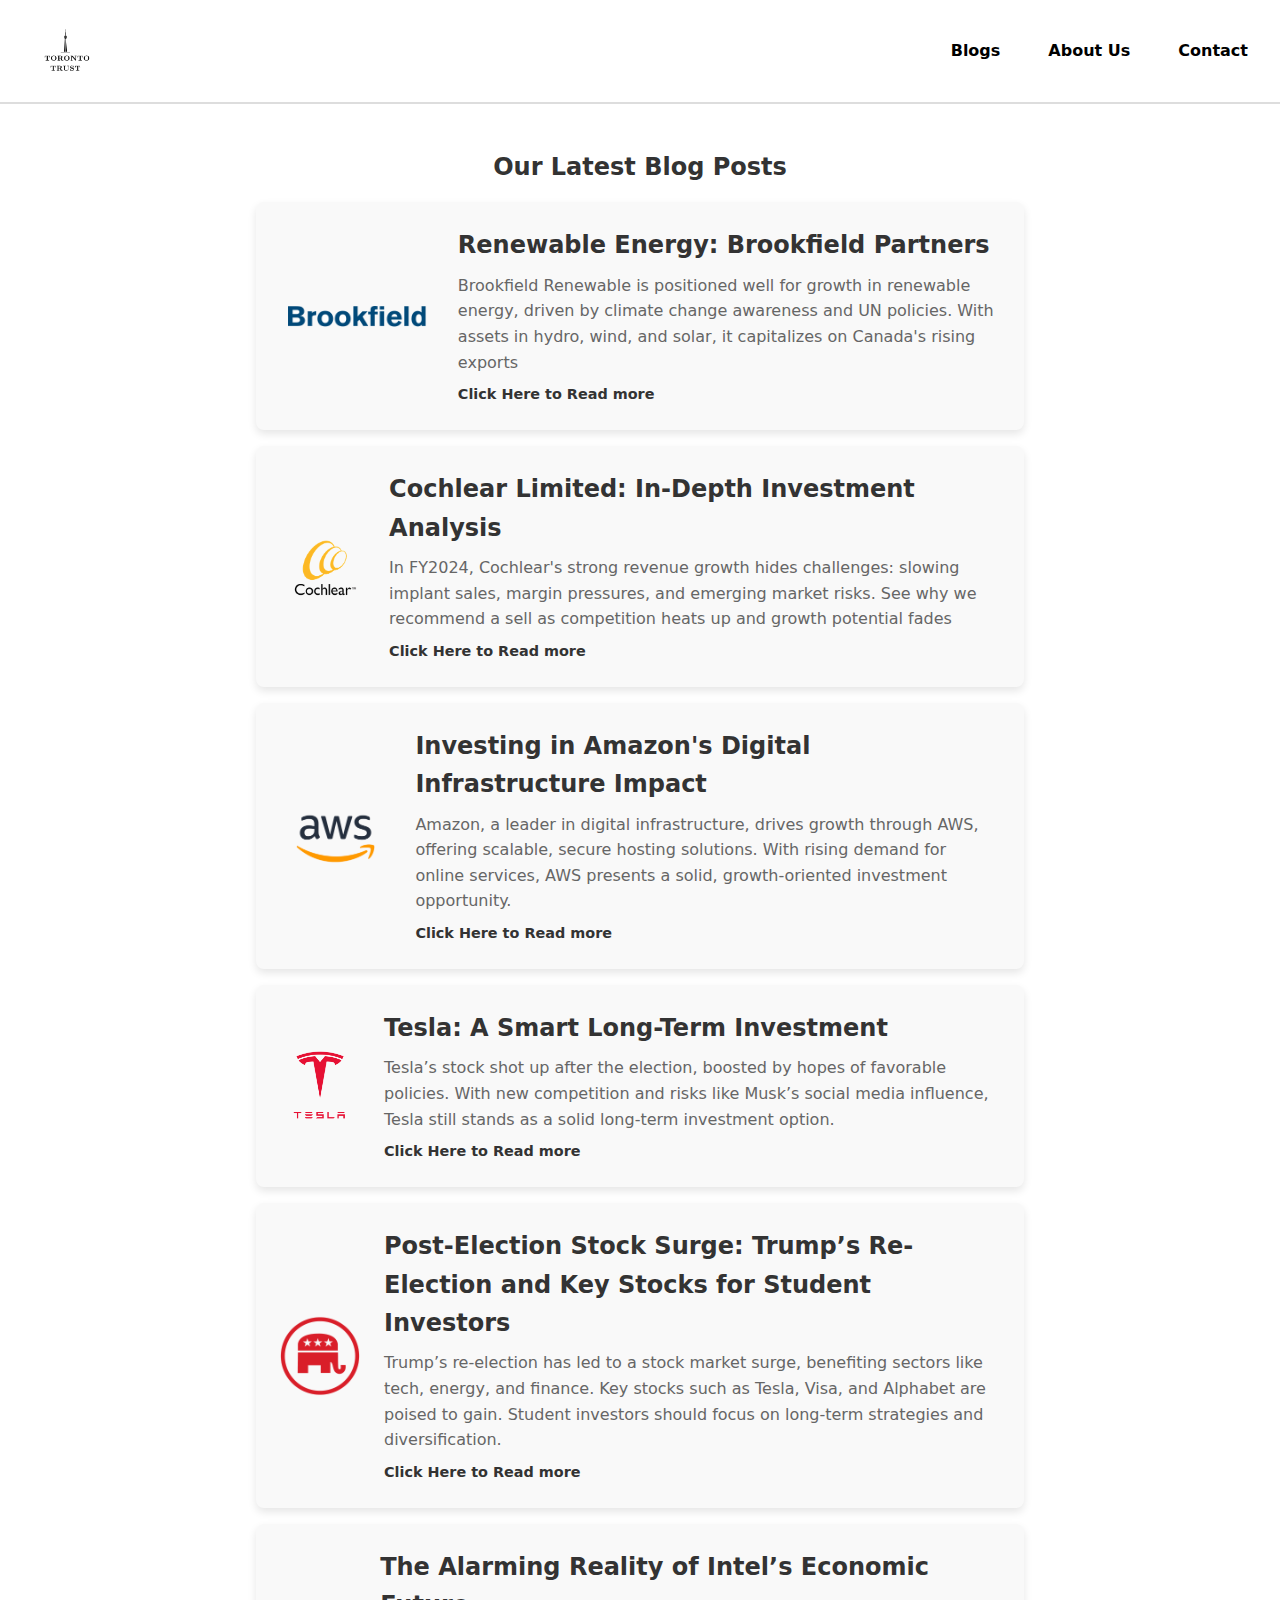
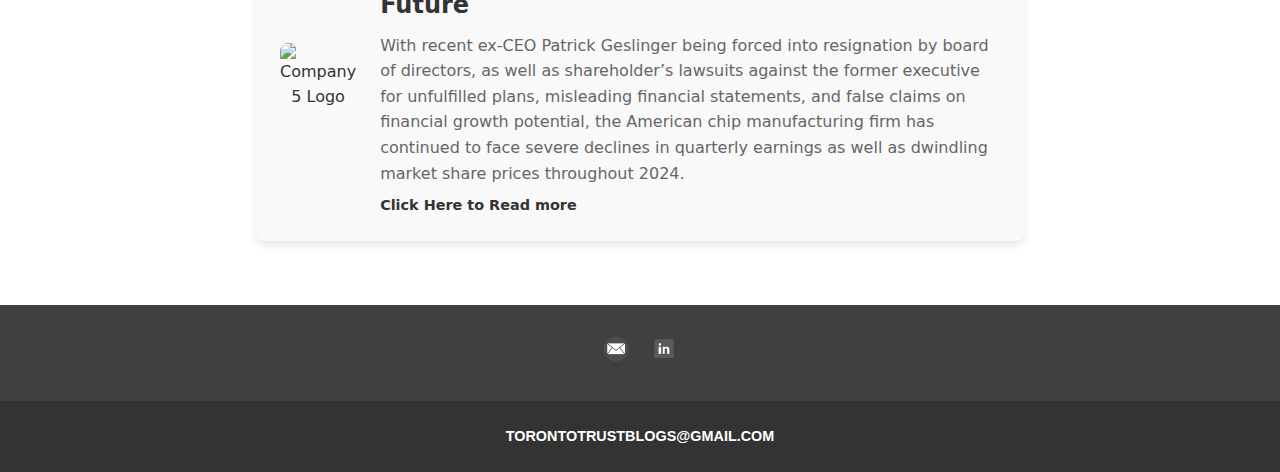
==== index.html @ 81e81b3e "Update index.html" ====
<!DOCTYPE html>
<html lang="en">
<head>
  <link rel="icon" href="favicon.png" type="image/png">
  <meta charset="UTF-8">
  <meta name="viewport" content="width=device-width, initial-scale=1.0">
  <title>Toronto Trust - Blogs</title>
  <link rel="stylesheet" href="style.css">
</head>
<body>
  <!-- Navigation Bar -->
  <header>
    <div class="navbar">
      <img src="logo.png" alt="Toronto Trust Logo" class="logo" style="height: 70px;">
      <nav>
        <ul>
          <li><a href="index.html">Blogs</a></li>
          <li><a href="about.html">About Us</a></li>
          <li><a href="contact.html">Contact</a></li>
        </ul>
      </nav>
    </div>
  </header>

  <!-- Blogs Section -->
  <main>
  <section id="blog" class="section">
    <h2>Our Latest Blog Posts</h2>

     <!-- Blogs Section -->
     <!-- Blogs Section -->
     <!-- Blogs Section -->
     <!-- Blogs Section -->
     <!-- Blogs Section -->
     <!-- Blogs Section -->
     <!-- Blogs Section -->
     <!-- Blogs Section -->
     <!-- Blogs Section -->
     <!-- Blogs Section -->
     <!-- Blogs Section -->
     <!-- Blogs Section -->
     <!-- Blogs Section -->
     <!-- Blogs Section -->
     <!-- Blogs Section -->
     <!-- Blogs Section -->
     <!-- Blogs Section -->
     <!-- Blogs Section -->
     <!-- Blogs Section -->
    
    <!-- Blog Preview 1 -->
    <div class="blog-preview">
      <img src="Blog1Logo11.png" alt="Company 1 Logo" class="blog-logo">
      <div class="blog-content">
        <h3 class="blog-title">Renewable Energy: Brookfield Partners</h3>
        <p class="blog-snippet">Brookfield Renewable is positioned well for growth in renewable energy, driven by climate change awareness and UN policies. With assets in hydro, wind, and solar, it capitalizes on Canada's rising exports</p>
        <a href="full-blog-post1.html" class="read-more">Click Here to Read more</a>
      </div>
    </div>

    <!-- Blog Preview 2 -->
    <div class="blog-preview">
      <img src="company-logo2.png" alt="Company 2 Logo" class="blog-logo">
      <div class="blog-content">
        <h3 class="blog-title">Cochlear Limited: In-Depth Investment Analysis</h3>
        <p class="blog-snippet">
In FY2024, Cochlear's strong revenue growth hides challenges: slowing implant sales, margin pressures, and emerging market risks. See why we recommend a sell as competition heats up and growth potential fades</p>
        <a href="full-blog-post2.html" class="read-more">Click Here to Read more</a>
      </div>
    </div>

    <!-- Blog Preview 3 -->
    <div class="blog-preview">
      <img src="CompanyLogo33.webp" alt="Company 3 Logo" class="blog-logo">
      <div class="blog-content">
        <h3 class="blog-title">Investing in Amazon's Digital Infrastructure Impact</h3>
        <p class="blog-snippet">Amazon, a leader in digital infrastructure, drives growth through AWS, offering scalable, secure hosting solutions. With rising demand for online services, AWS presents a solid, growth-oriented investment opportunity.</p>
        <a href="full-blog-post3.html" class="read-more">Click Here to Read more</a>
      </div>
    </div>
<!-- Blog Preview 4 -->
    <div class="blog-preview">
      <img src="company-logo4.png" alt="Company 4 Logo" class="blog-logo">
      <div class="blog-content">
        <h3 class="blog-title">Tesla: A Smart Long-Term Investment</h3>
        <p class="blog-snippet">Tesla’s stock shot up after the election, boosted by hopes of favorable policies. With new competition and risks like Musk’s social media influence, Tesla still stands as a solid long-term investment option.</p>
        <a href="full-blog-post4.html" class="read-more">Click Here to Read more</a>
      </div>
    </div>

    <!-- Blog Preview 4 -->
    <div class="blog-preview">
      <img src="Company44Logo.webp" alt="Company 5 Logo" class="blog-logo">
      <div class="blog-content">
        <h3 class="blog-title">Post-Election Stock Surge: Trump’s Re-Election and Key Stocks for Student Investors</h3>
        <p class="blog-snippet">Trump’s re-election has led to a stock market surge, benefiting sectors like tech, energy, and finance. Key stocks such as Tesla, Visa, and Alphabet are poised to gain. Student investors should focus on long-term strategies and diversification.</p>
        <a href="full-blog-post5.html" class="read-more">Click Here to Read more</a>
      </div>
    </div>

     <!-- Blog Preview 6 -->
    <div class="blog-preview">
      <img src="intel_logo.png" alt="Company 5 Logo" class="blog-logo">
      <div class="blog-content">
        <h3 class="blog-title">The Alarming Reality of Intel’s Economic Future</h3>
        <p class="blog-snippet">With recent ex-CEO Patrick Geslinger being forced into resignation by board of directors, as well as shareholder’s lawsuits against the former executive for unfulfilled plans, misleading financial statements, and false claims on financial growth potential, the American chip manufacturing firm has continued to face severe declines in quarterly earnings as well as dwindling market share prices throughout 2024.</p>
        <a href="full-blog-post7.html" class="read-more">Click Here to Read more</a>
      </div>
    </div>
    
    
  </section>
</main>

   <!-- Blogs Section -->
   <!-- Blogs Section -->
   <!-- Blogs Section -->
   <!-- Blogs Section -->
   <!-- Blogs Section -->
   <!-- Blogs Section -->
   <!-- Blogs Section -->
   <!-- Blogs Section -->
   <!-- Blogs Section -->
   <!-- Blogs Section -->
   <!-- Blogs Section -->
   <!-- Blogs Section -->
   <!-- Blogs Section -->
   <!-- Blogs Section -->
   <!-- Blogs Section -->
  

<footer>
  <!-- Top part of the footer with social icons -->
  <div class="footer-top">
    <div class="social-icons">
      <!-- Email icon with link -->
      <a href="mailto:torontotrustblogs@gmail.com" aria-label="Email">
        <img src="email1.png" alt="Email Icon" width="24" height="24">
      </a>
      <!-- LinkedIn icon with link -->
      <a href="https://www.linkedin.com/company/105530269" target="_blank" aria-label="LinkedIn">
        <img src="linkedin123.png" alt="LinkedIn Icon" width="24" height="24">
      </a>
    </div>
  </div>

  <!-- Bottom part of the footer with email text -->
  <div class="footer-bottom">
    <p>TORONTOTRUSTBLOGS@GMAIL.COM</p>
  </div>
</footer>
---- style.css ----
/* Reset styling */
* {
  margin: 0;
  padding: 0;
  box-sizing: border-box;
}


.raleway-<uniquifier> {
  font-family: "Raleway", sans-serif;
  font-optical-sizing: auto;
  font-weight: <weight>;
  font-style: normal;
}

/* Body styling */
body {
  font-family: system-ui, -apple-system, BlinkMacSystemFont, 'Segoe UI', Roboto, Oxygen, Ubuntu, Cantarell, 'Open Sans', 'Helvetica Neue', sans-serif;
  line-height: 1.6;
  color: #333;
  background-color: #ffffff;
  padding-top: 100px; /* Increase to fully clear the header height */
  margin: 0;
  display: flex;
  flex-direction: column;
  min-height: 100vh;
}

/* Navbar styling */
.navbar {
  display: flex;
  align-items: center;
  justify-content: space-between;
  padding: 1rem 2rem;
  background-color: #ffffff;
  border-bottom: 2px solid #ddd;
  position: fixed;
  width: 100%;
  top: 0;
  z-index: 1000;
}

.navbar .logo {
  height: 80px;
}

.navbar nav ul {
  list-style: none;
  display: flex;
  gap: 3rem;
}

.navbar nav ul li a {
  color: #000000;
  text-decoration: none;
  font-weight: bold;
  font-size: 16px;
}

.navbar nav ul li a:hover {
  color: #8a8a8a;
  cursor: pointer;
  transition: 0.3s;
}

/* Section styling */
.section {
  padding: 3rem 1rem;
  text-align: center;
  max-width: 800px;
  margin: 0 auto;
}

/* Home section styling */
#home {
  background-color: #fff;
  padding: 4rem 1rem;
}

/* About section styling */
#about {
  background-color: #ffffff;
  text-align: left;
  max-width: 800px;
  margin: 0 auto;
}


/* Team Container Styling */
.team-container {
  display: flex;
  justify-content: space-between;
  gap: 20px;
  margin-top: 20px;
}

.team-member {
  flex: 1;
  background-color: #f9f9f9;
  padding: 15px;
  border-radius: 8px;

}

.team-member:hover{
  transition: 0.4s;
  box-shadow: 0 20px 15px rgba(0, 0, 0, 0.1);
  cursor: pointer;
}

.team-member h3 {
  font-weight: bold;
  font-size: 1.2rem;
  margin-bottom: 10px;
}

.team-member p {
  margin: 5px 0;
  font-weight: normal;
}

.team-member p strong {
  font-weight: bold;
}

.team-member a {
  margin-right: 10px;
}

/* About Page Banner Styling */
.about-banner {
  position: relative;
  width: 100%;
  height: 265px;
  background: 
    linear-gradient(rgba(0, 0, 0, 0.2), rgba(0, 0, 0, 0.5)),
    url('aboutbanner123.jpeg'); /* Path to About Us banner image */
  background-size: cover;
  background-position: center;
  background-blend-mode: multiply;
}

/* Contact Page Banner Styling */
.contact-banner {
  position: relative;
  width: 100%;
  height: 265px;
  background: 
    linear-gradient(rgba(0, 0, 0, 0.2), rgba(0, 0, 0, 0.5)),
    url('contactusbanner.jpg'); /* Path to Contact Us banner image */
  background-size: cover;
  background-position: center;
  background-blend-mode: multiply;
}
}

.banner-overlay {
  position: absolute;
  top: 0;
  left: 0;
  width: 100%;
  height: 100%;
  display: flex;
  justify-content: center;
  align-items: center;
}

.banner-overlay h1 {
  color: #ffffff;
  font-size: 2.5rem;
  font-weight: bold;
  text-shadow: 1px 1px 3px rgba(0, 0, 0, 0.6);
}

/* Blog Post Content Styling */
.blog-post {
  max-width: 800px;
  margin: 4rem auto;
  padding: 1.5rem;
  background-color: #ffffff;
  border-radius: 8px;
  box-shadow: 0px 4px 8px rgba(0, 0, 0, 0.1);
}

.blog-post h1 {
  font-size: 2rem;
  margin-bottom: 1rem;
  color: #333333;
}

.post-date {
  font-size: 0.9rem;
  color: #888888;
  margin-bottom: 1.5rem;
}

.post-content p {
  font-size: 1.1rem;
  line-height: 1.6;
  color: #333333;
  margin-bottom: 1rem;
}

/* Blog Preview Container */
.blog-preview {
  display: flex;
  align-items: center;
  background-color: #f9f9f9;
  padding: 1.5rem;
  margin: 1rem 0;
  border-radius: 8px;
  box-shadow: 0px 4px 8px rgba(0, 0, 0, 0.1);
  transition: box-shadow 0.3s ease;
}

.blog-preview:hover {
  box-shadow: 0 20px 15px rgba(0, 0, 0, 0.1);
  transition: 0.4s;
  cursor: pointer;
}

/* Company Logo */
.blog-logo {
  width: 160px;
  height: 80px;
  margin-right: 1.5rem;
  border-radius: 8px;
}

/* Blog Content */
.blog-content {
  display: flex;
  flex-direction: column;
}

.blog-title {
  text-align: left;
  font-size: 1.5rem;
  margin-bottom: 0.5rem;
  color: #333;
}

.blog-snippet {
  text-align: left;
  font-size: 1rem;
  color: #666;
  margin-bottom: 0.5rem;
}

/* Read More Link */
.read-more {
  font-size: 0.9rem;
  text-align: left;
  color: #333333;
  text-decoration: none;
  font-weight: bold;
}

.read-more:hover {
  text-decoration: underline;
}

/* Contact form section */
#contact {
  background-color: #ffffff;
  padding: 3rem 1rem;
}

form {
  display: flex;
  flex-direction: column;
  align-items: center;
  max-width: 500px;
  margin: 0 auto;
  padding: 1rem;
  background-color: #fff;
  border-radius: 8px;
  box-shadow: 0px 4px 8px rgba(0, 0, 0, 0.1);
}

form label {
  font-weight: bold;
  margin-top: 1rem;
  text-align: left;
  width: 100%;
  
}

form input, form textarea {
  width: 100%;
  padding: 0.8rem;
  margin: 0.8rem 0;
  border: 1px solid #000000;
  border-radius: 4px;
  font-family: Arial, Helvetica, sans-serif;
}

form button {
  background-color: #000000;
  color: #fff;
  border: none;
  cursor: pointer;
  padding: 0.8rem 2rem;
  font-size: 1rem;
  border-radius: 4px;
}

form button:hover {
  background-color: #8a8a8a;
  transition: 0.4s;
}

/* Footer styling */
footer {
  width: 100%;
  text-align: center;
}

/* Top part of the footer with social icons */
.footer-top {
  background-color: #404040; /* Slightly darker gray */
  padding: 2rem; /* Increase padding for more height */
}

.social-icons {
  display: flex;
  justify-content: center;
  gap: 1.5rem;
}

.social-icons a img {
  width: 24px;
  height: 24px;
  filter: grayscale(100%);
  transition: filter 0.3s;
}

.social-icons a img:hover {
  filter: grayscale(0%);
  transition: 0.2s;
}

/* Bottom part of the footer with email text */
.footer-bottom {
  background-color: #333333; /* Darker gray */
  color: #ffffff;
  padding: 1.5rem;
  font-size: 0.9rem; /* Slightly larger font size */
  font-family: Arial, Helvetica, sans-serif; /* Set font to Arial */
  font-weight: bolder; /* Ensure the text is not bold */
  display: flex;
  flex-direction: column;
  align-items: center;
}
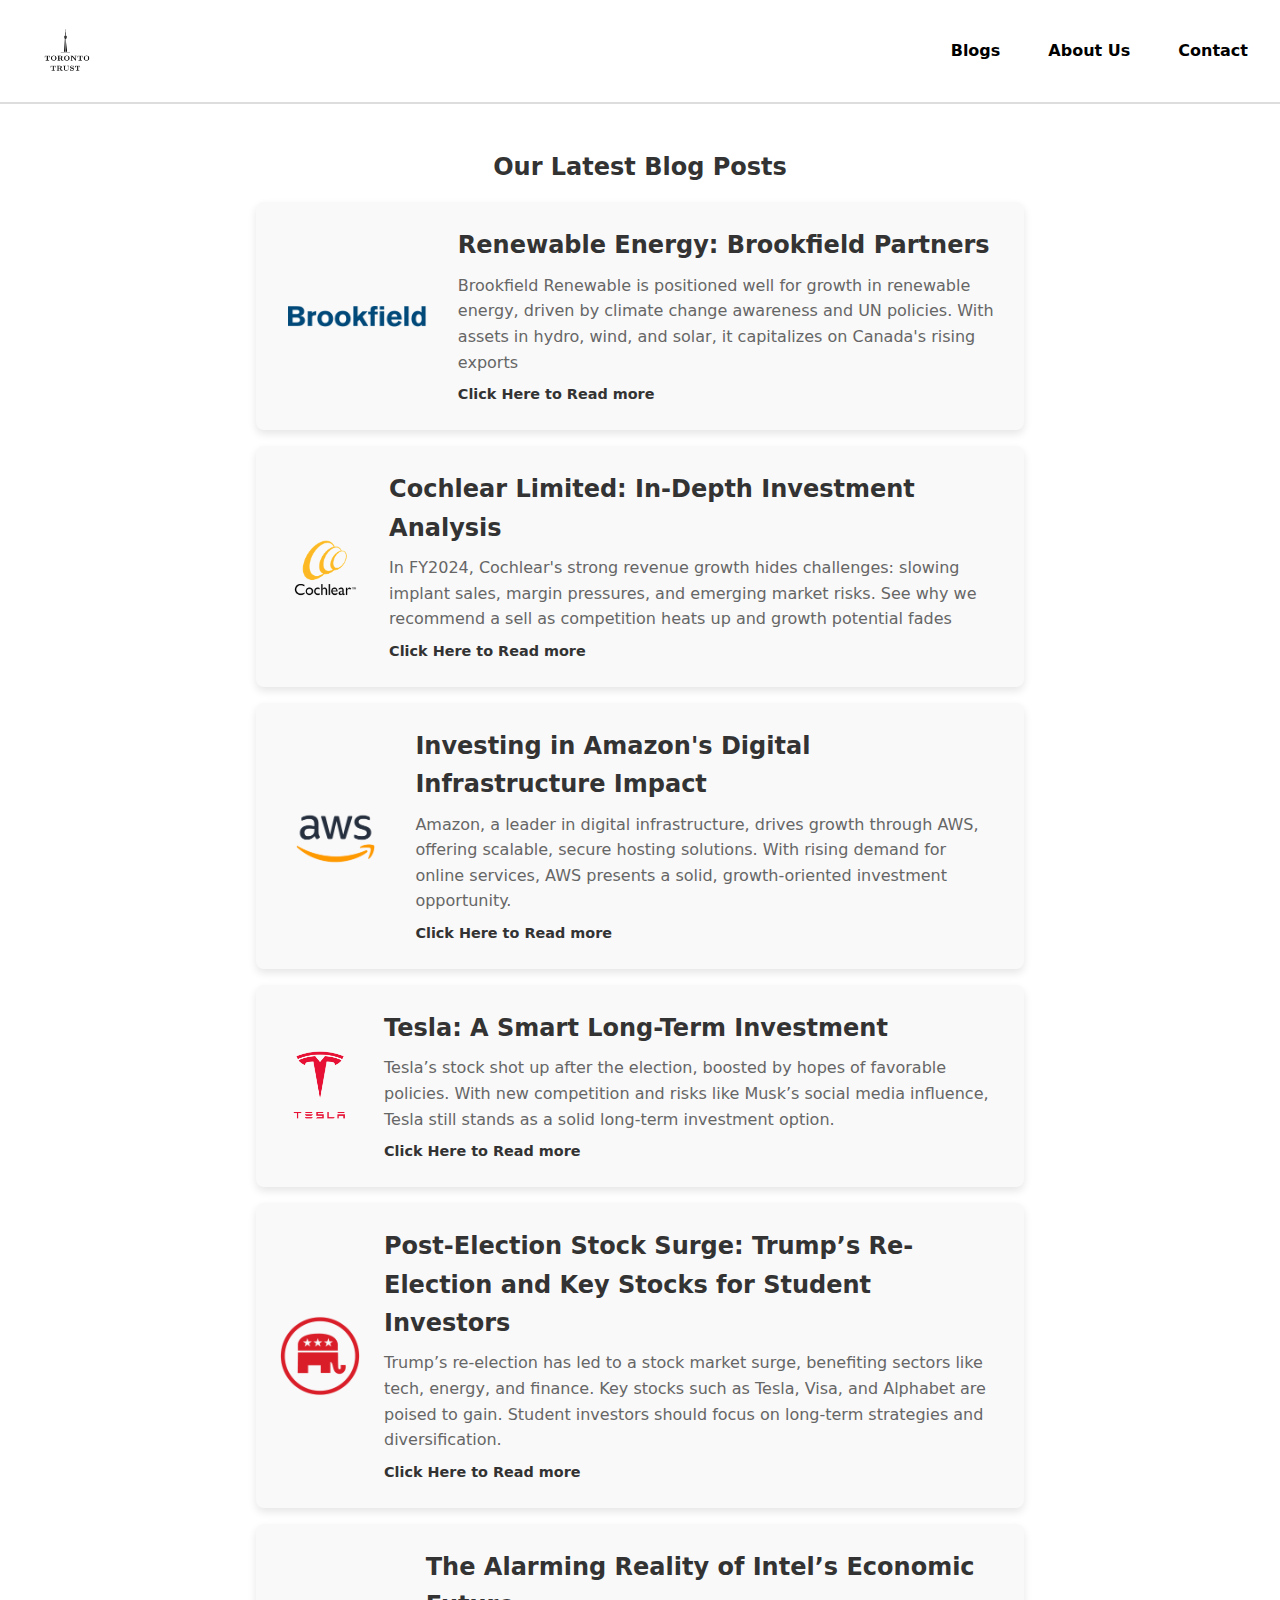
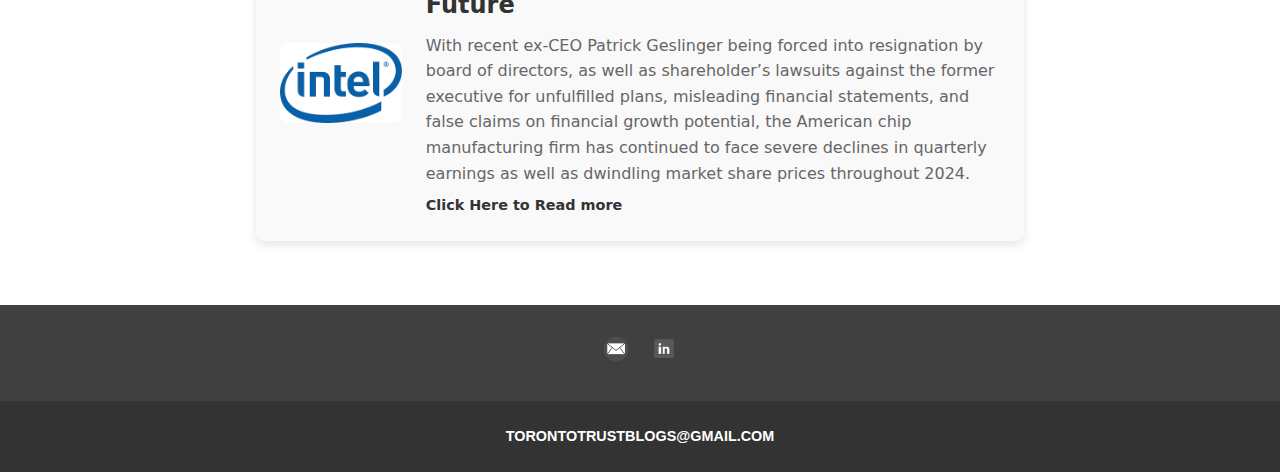
==== commit 20b01a94: "Update index.html" ====
--- a/index.html
+++ b/index.html
@@ -97,13 +97,13 @@
       </div>
     </div>
 
-     <!-- Blog Preview 6 -->
+  <!-- Blog Preview 6 -->
     <div class="blog-preview">
-      <img src="intel_logo.png" alt="Company 5 Logo" class="blog-logo">
+      <img src="intel_logo.png" alt="Company 6 Logo" class="blog-logo">
       <div class="blog-content">
         <h3 class="blog-title">The Alarming Reality of Intel’s Economic Future</h3>
         <p class="blog-snippet">With recent ex-CEO Patrick Geslinger being forced into resignation by board of directors, as well as shareholder’s lawsuits against the former executive for unfulfilled plans, misleading financial statements, and false claims on financial growth potential, the American chip manufacturing firm has continued to face severe declines in quarterly earnings as well as dwindling market share prices throughout 2024.</p>
-        <a href="full-blog-post7.html" class="read-more">Click Here to Read more</a>
+        <a href="full-blog-post6.html" class="read-more">Click Here to Read more</a>
       </div>
     </div>
     
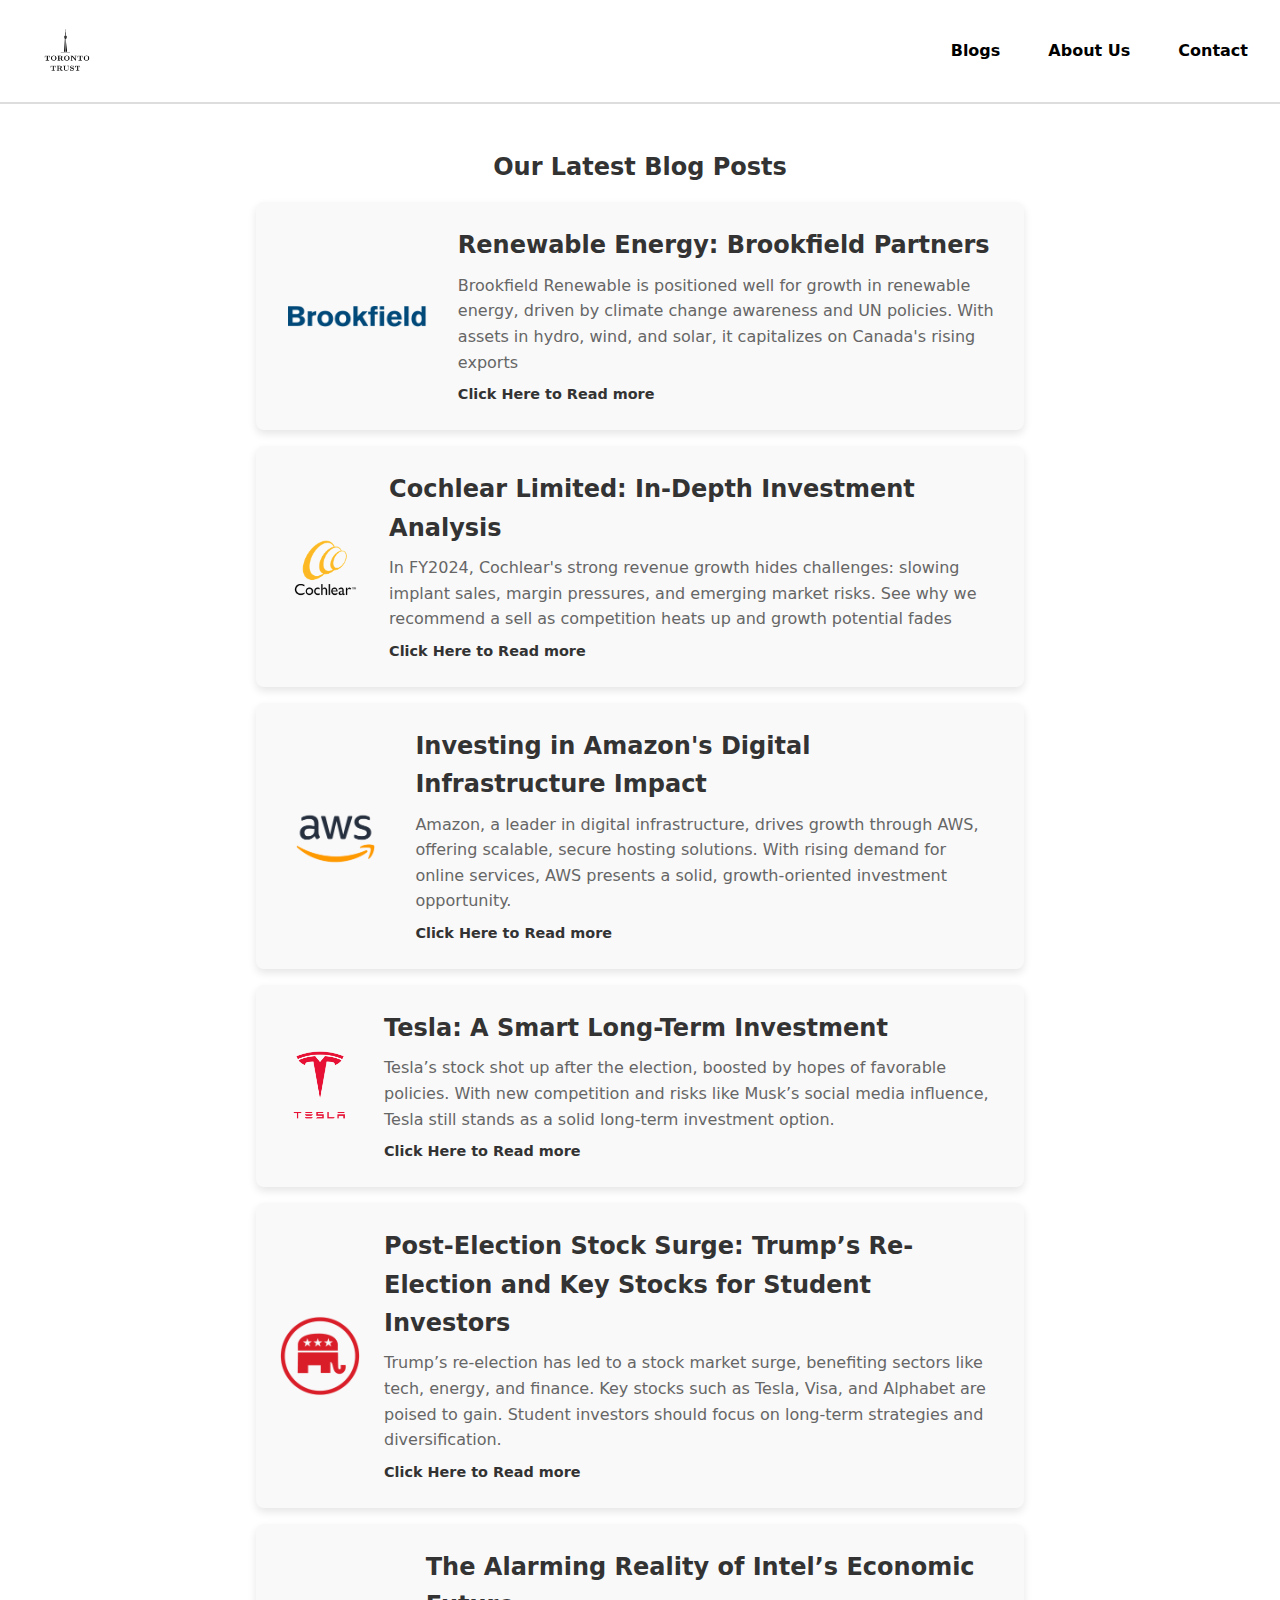
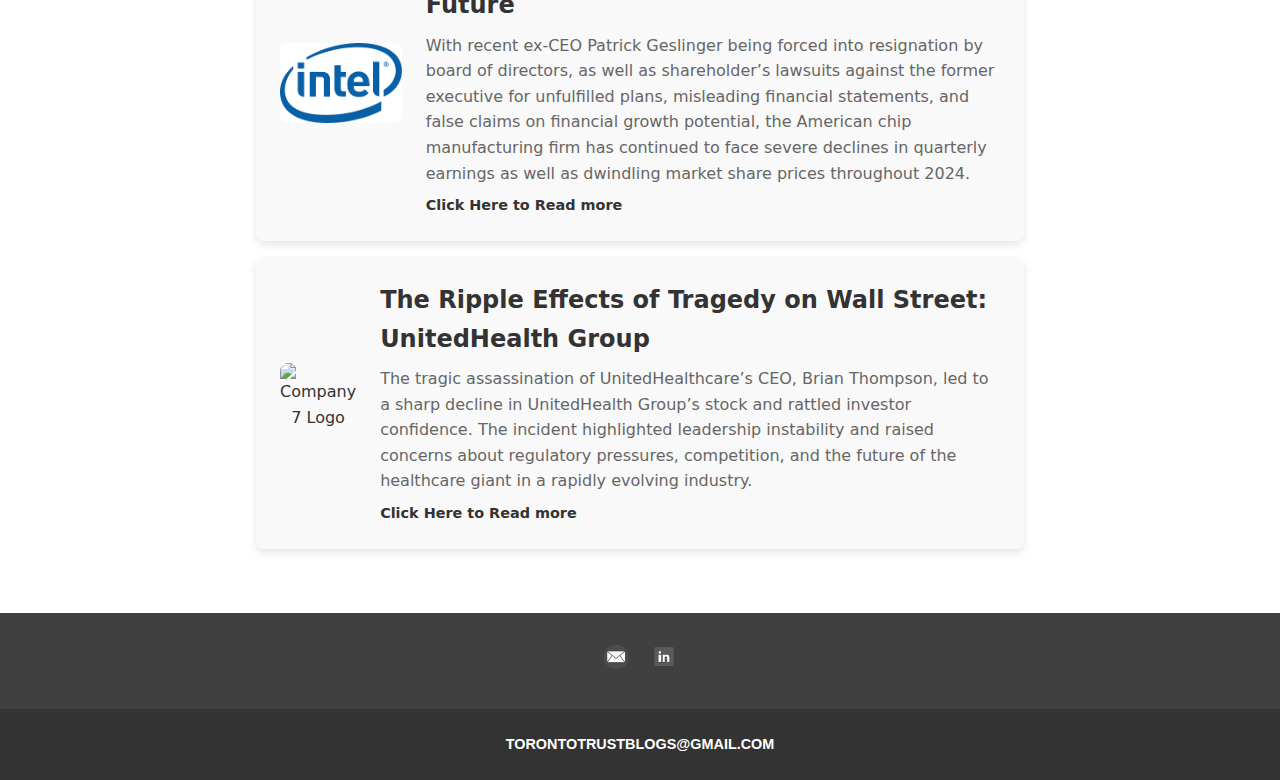
==== commit 0683b974: "Update index.html" ====
--- a/index.html
+++ b/index.html
@@ -106,6 +106,17 @@
         <a href="full-blog-post6.html" class="read-more">Click Here to Read more</a>
       </div>
     </div>
+
+     <!-- Blog Preview 6 -->
+    <div class="blog-preview">
+  <img src="company-logo7.png" alt="Company 7 Logo" class="blog-logo">
+  <div class="blog-content">
+    <h3 class="blog-title">The Ripple Effects of Tragedy on Wall Street: UnitedHealth Group</h3>
+    <p class="blog-snippet">The tragic assassination of UnitedHealthcare’s CEO, Brian Thompson, led to a sharp decline in UnitedHealth Group’s stock and rattled investor confidence. The incident highlighted leadership instability and raised concerns about regulatory pressures, competition, and the future of the healthcare giant in a rapidly evolving industry.</p>
+    <a href="full-blog-post7.html" class="read-more">Click Here to Read more</a>
+  </div>
+</div>
+
     
     
   </section>
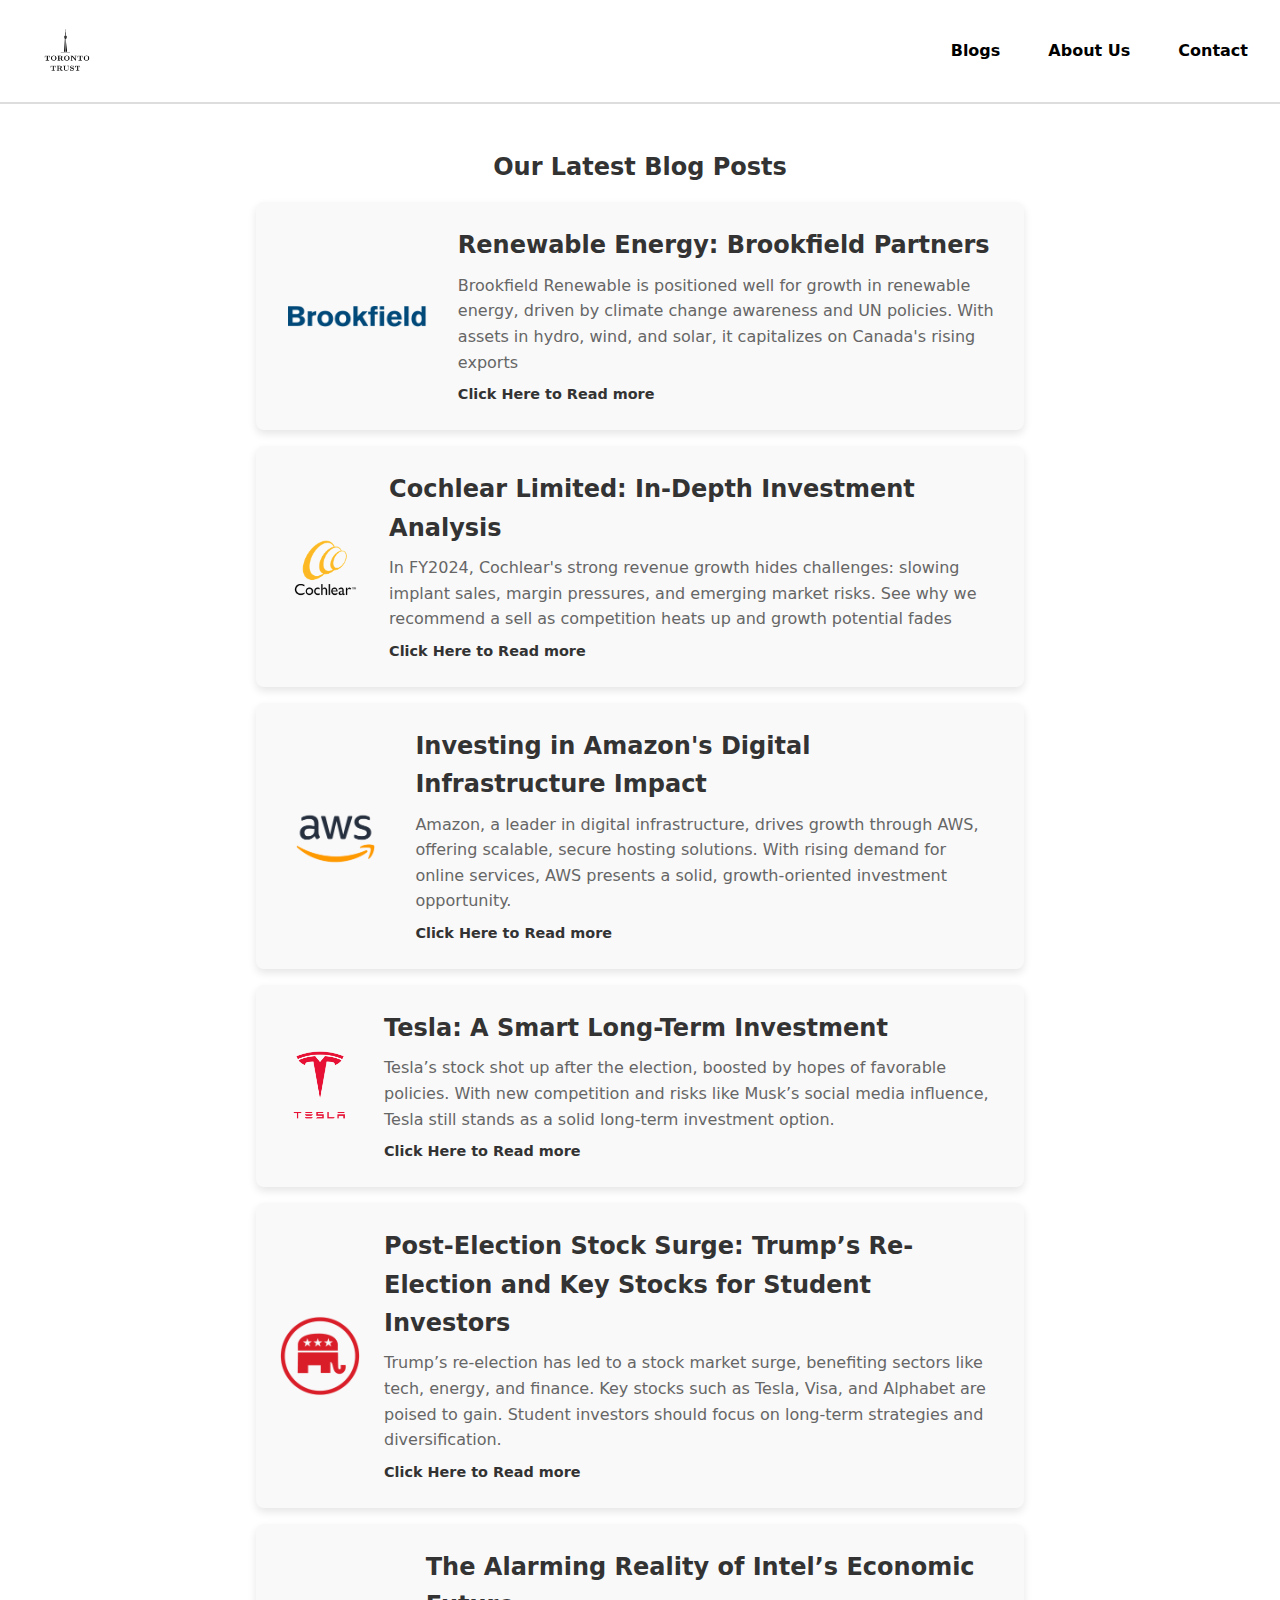
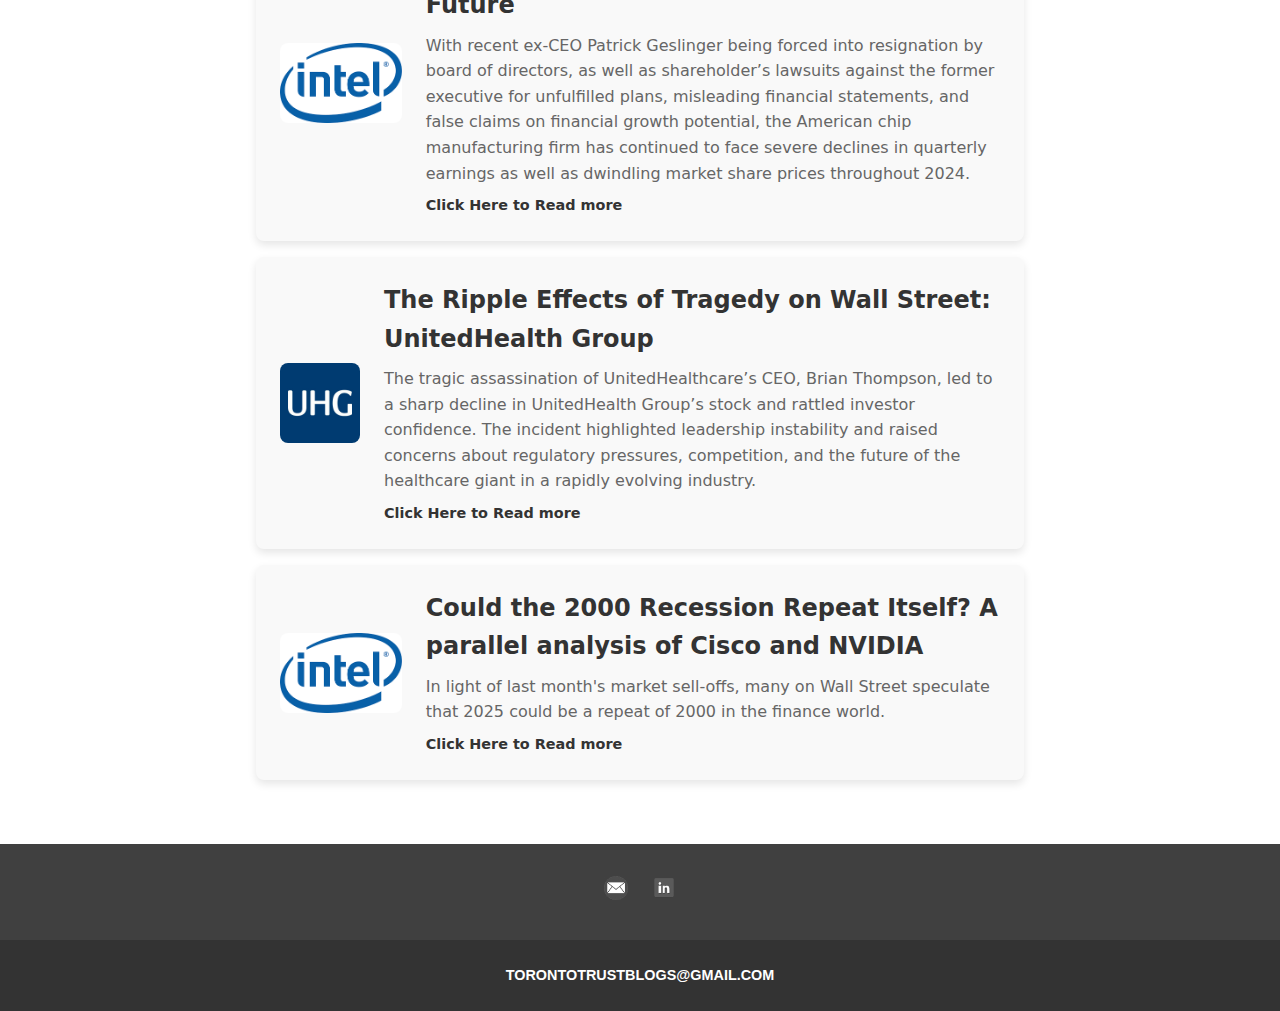
==== commit 18b97e4a: "Update index.html" ====
--- a/index.html
+++ b/index.html
@@ -107,7 +107,7 @@
       </div>
     </div>
 
-     <!-- Blog Preview 6 -->
+     <!-- Blog Preview 7 -->
     <div class="blog-preview">
   <img src="company-logo7.png" alt="Company 7 Logo" class="blog-logo">
   <div class="blog-content">
@@ -116,6 +116,18 @@
     <a href="full-blog-post7.html" class="read-more">Click Here to Read more</a>
   </div>
 </div>
+
+    <!-- Blog Preview 8 -->
+     <div class="blog-preview">
+      <img src="intel_logo.png" alt="Company 8 Logo" class="blog-logo">
+      <div class="blog-content">
+        <h3 class="blog-title">Could the 2000 Recession Repeat Itself? A parallel analysis of Cisco and NVIDIA</h3>
+        <p class="blog-snippet">In light of last month's market sell-offs, many on Wall Street speculate that 2025 could be a repeat of 2000 in the finance world.</p>
+        <a href="full-blog-post8.html" class="read-more">Click Here to Read more</a>
+      </div>
+    </div>
+
+    
 
     
     
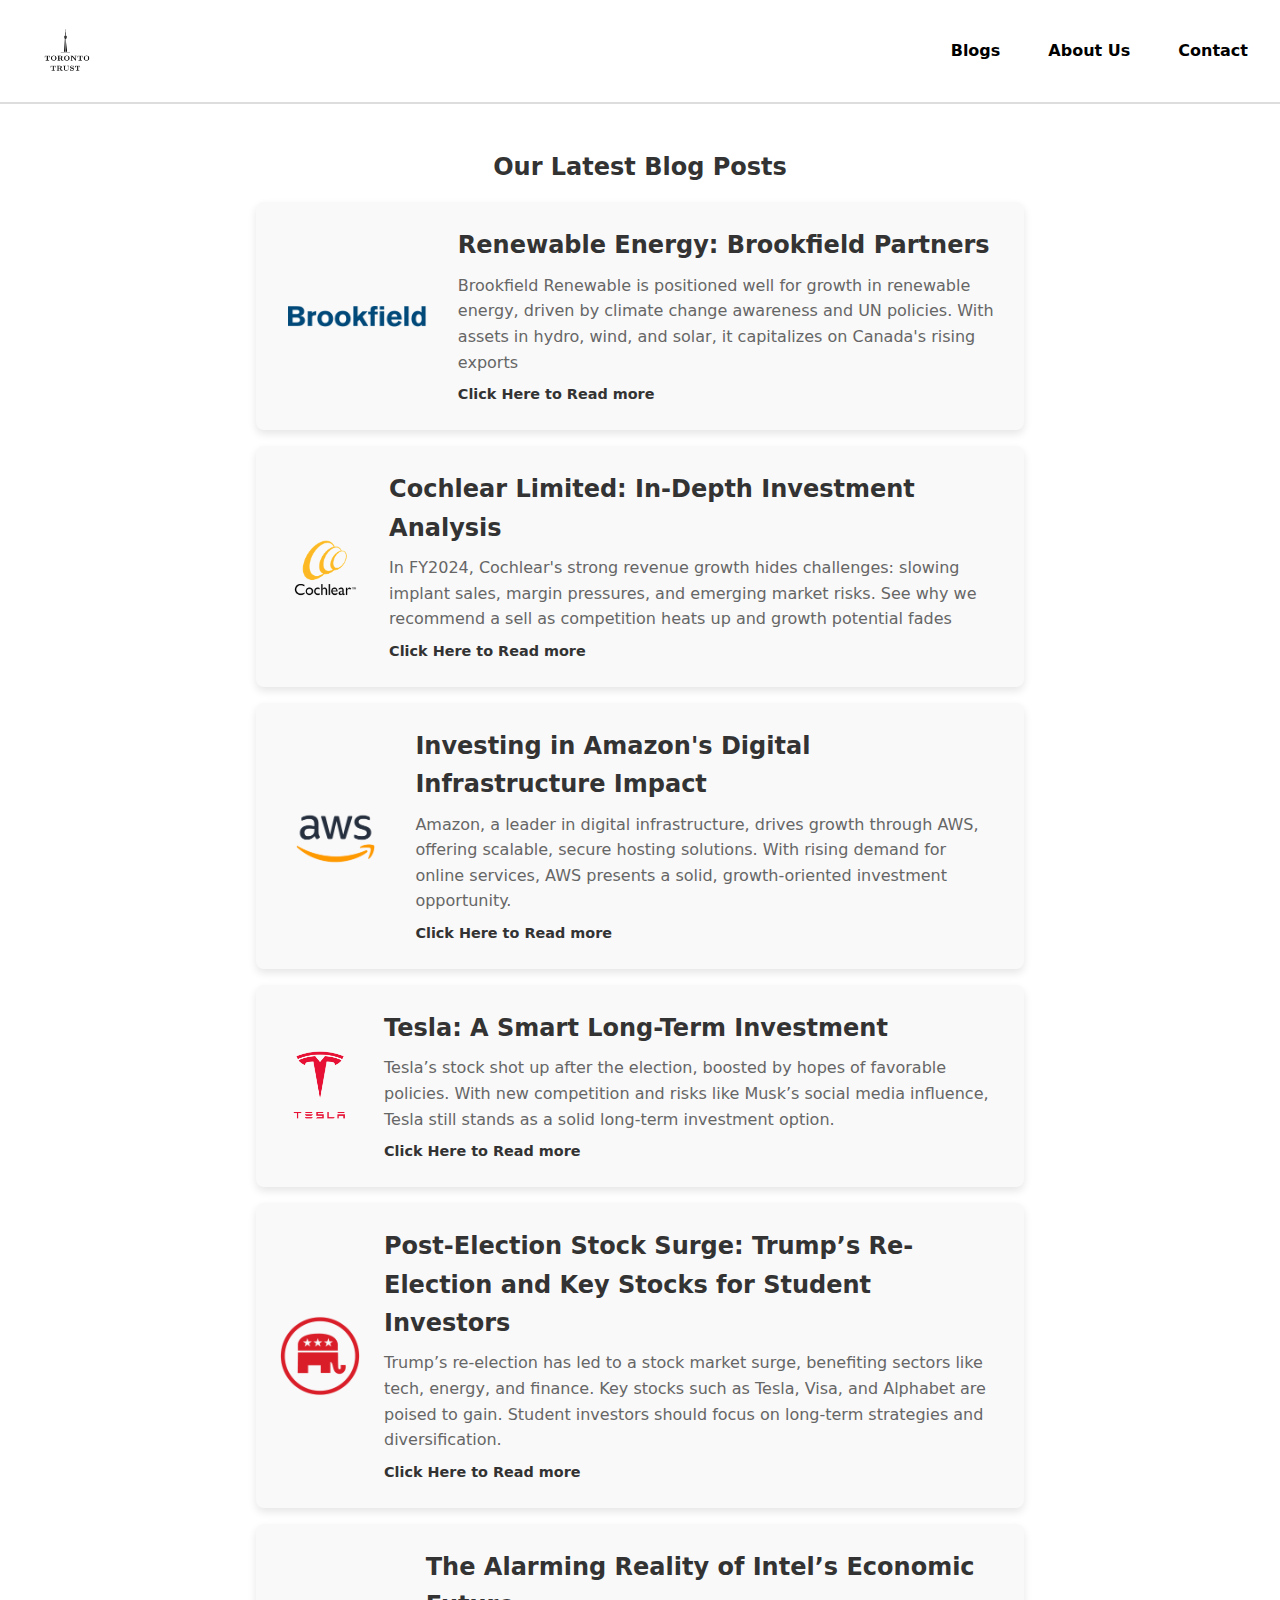
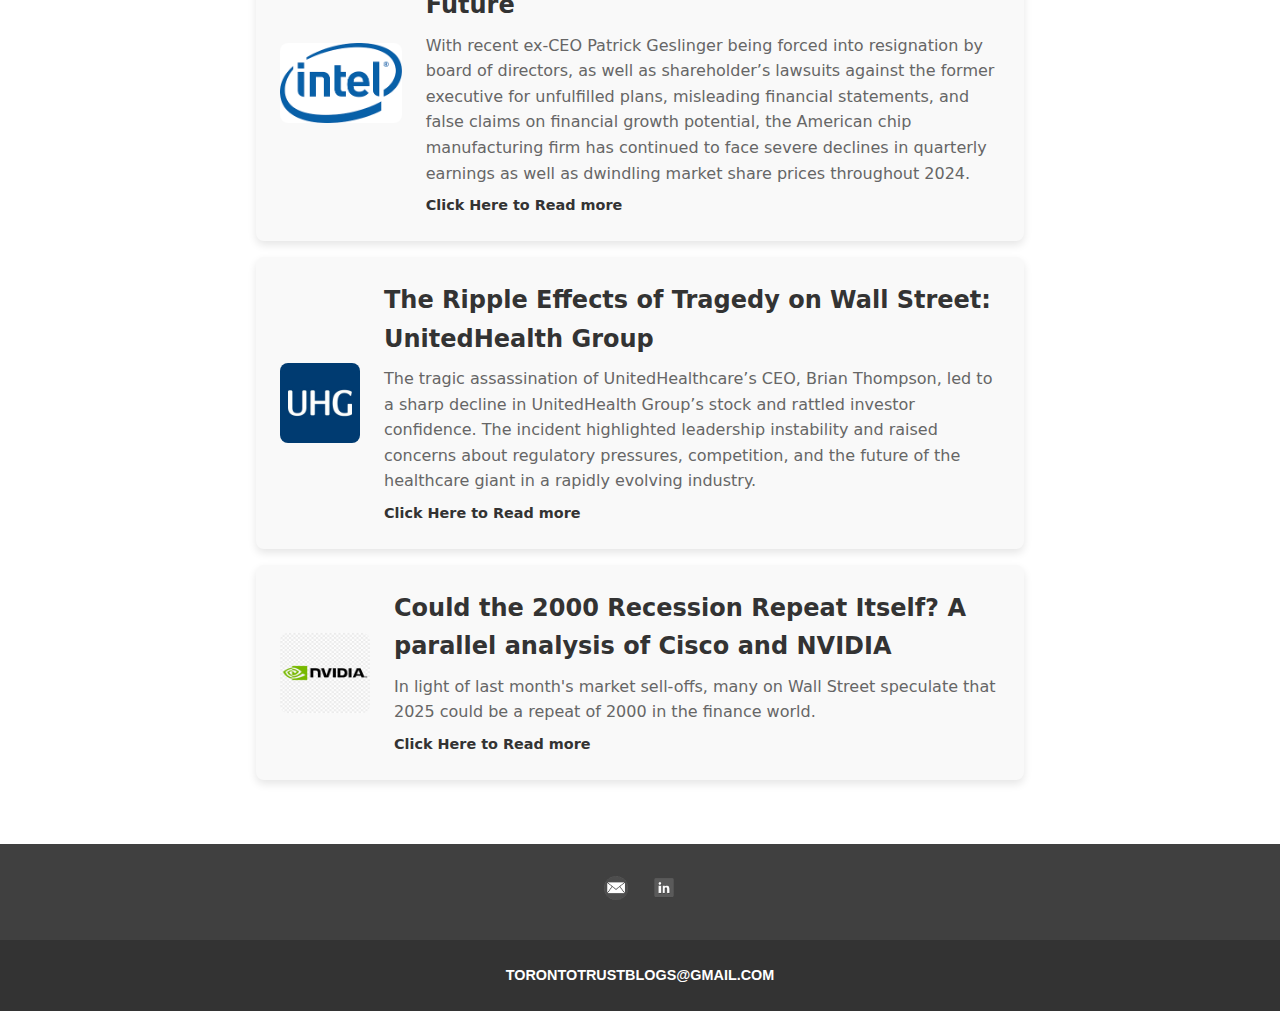
==== commit c1527c5e: "Update index.html" ====
--- a/index.html
+++ b/index.html
@@ -119,7 +119,7 @@
 
     <!-- Blog Preview 8 -->
      <div class="blog-preview">
-      <img src="intel_logo.png" alt="Company 8 Logo" class="blog-logo">
+      <img src="post8_7.png" alt="Company 8 Logo" class="blog-logo">
       <div class="blog-content">
         <h3 class="blog-title">Could the 2000 Recession Repeat Itself? A parallel analysis of Cisco and NVIDIA</h3>
         <p class="blog-snippet">In light of last month's market sell-offs, many on Wall Street speculate that 2025 could be a repeat of 2000 in the finance world.</p>
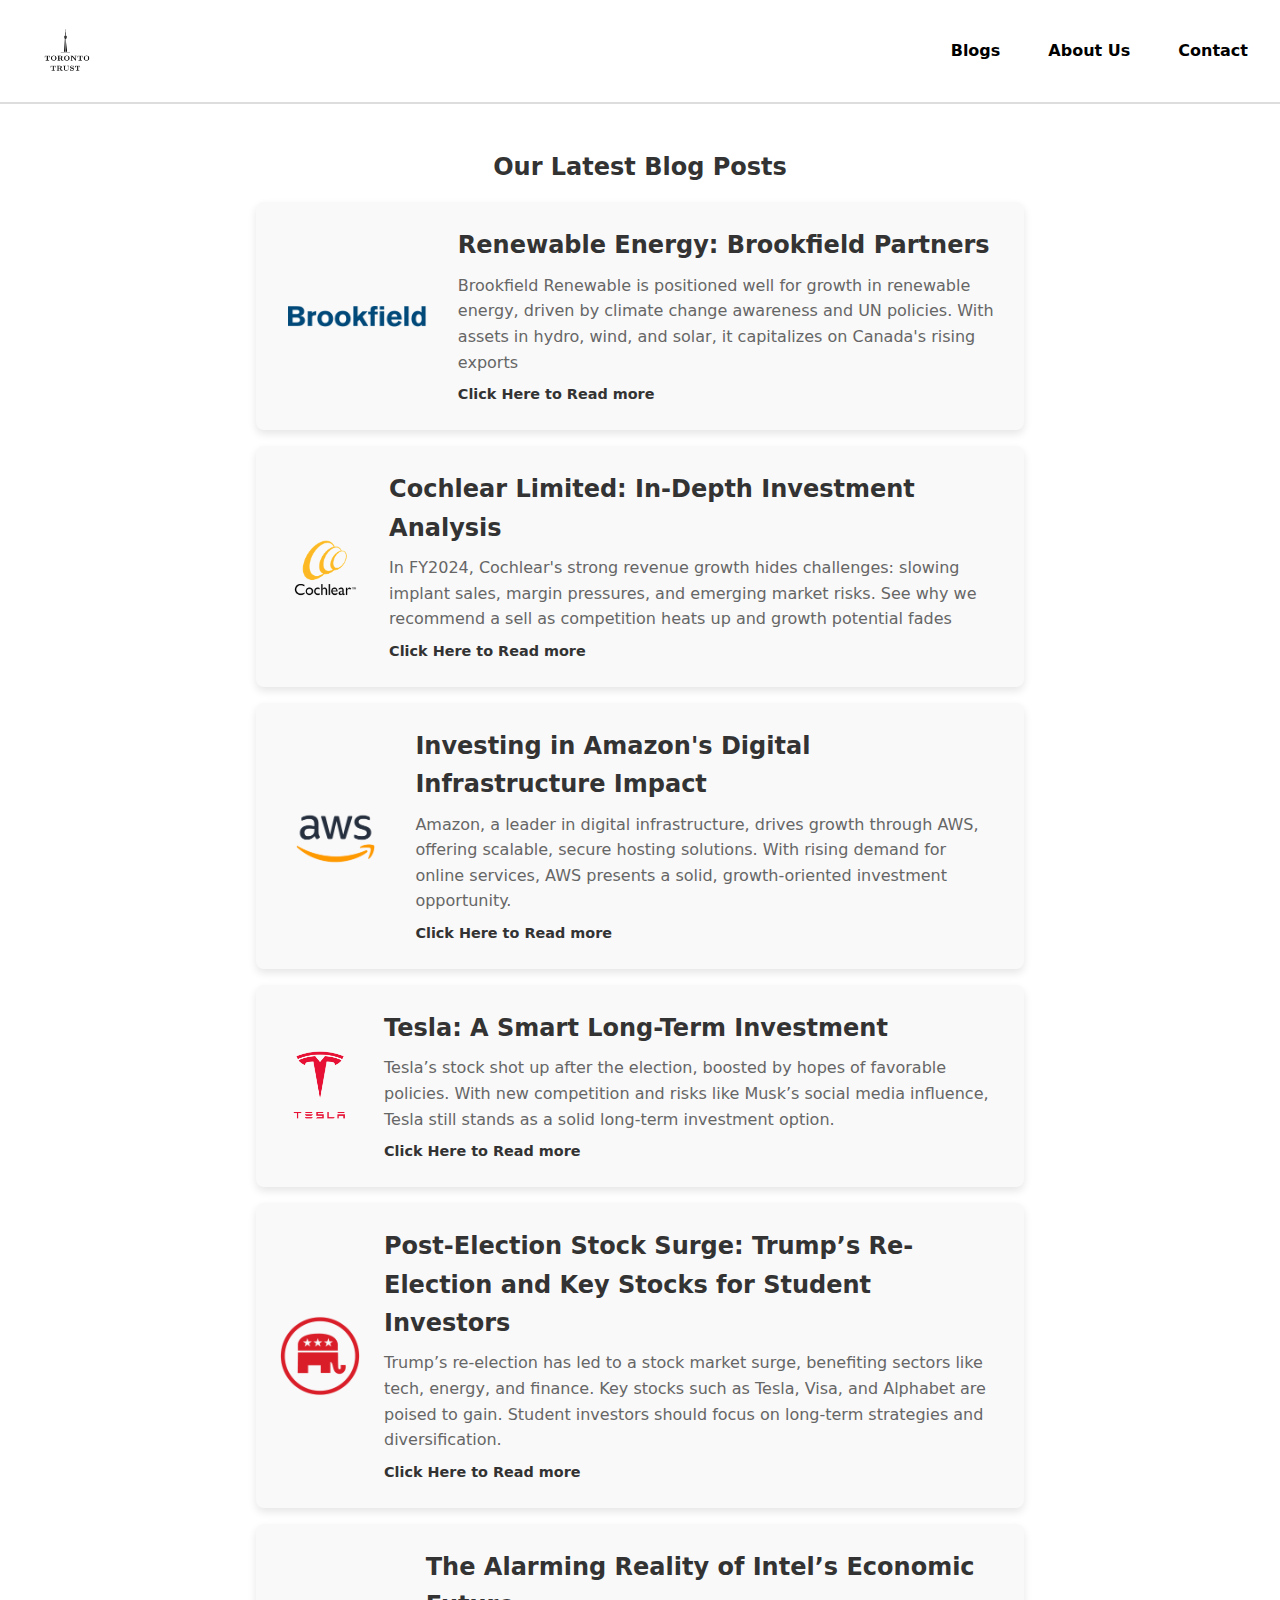
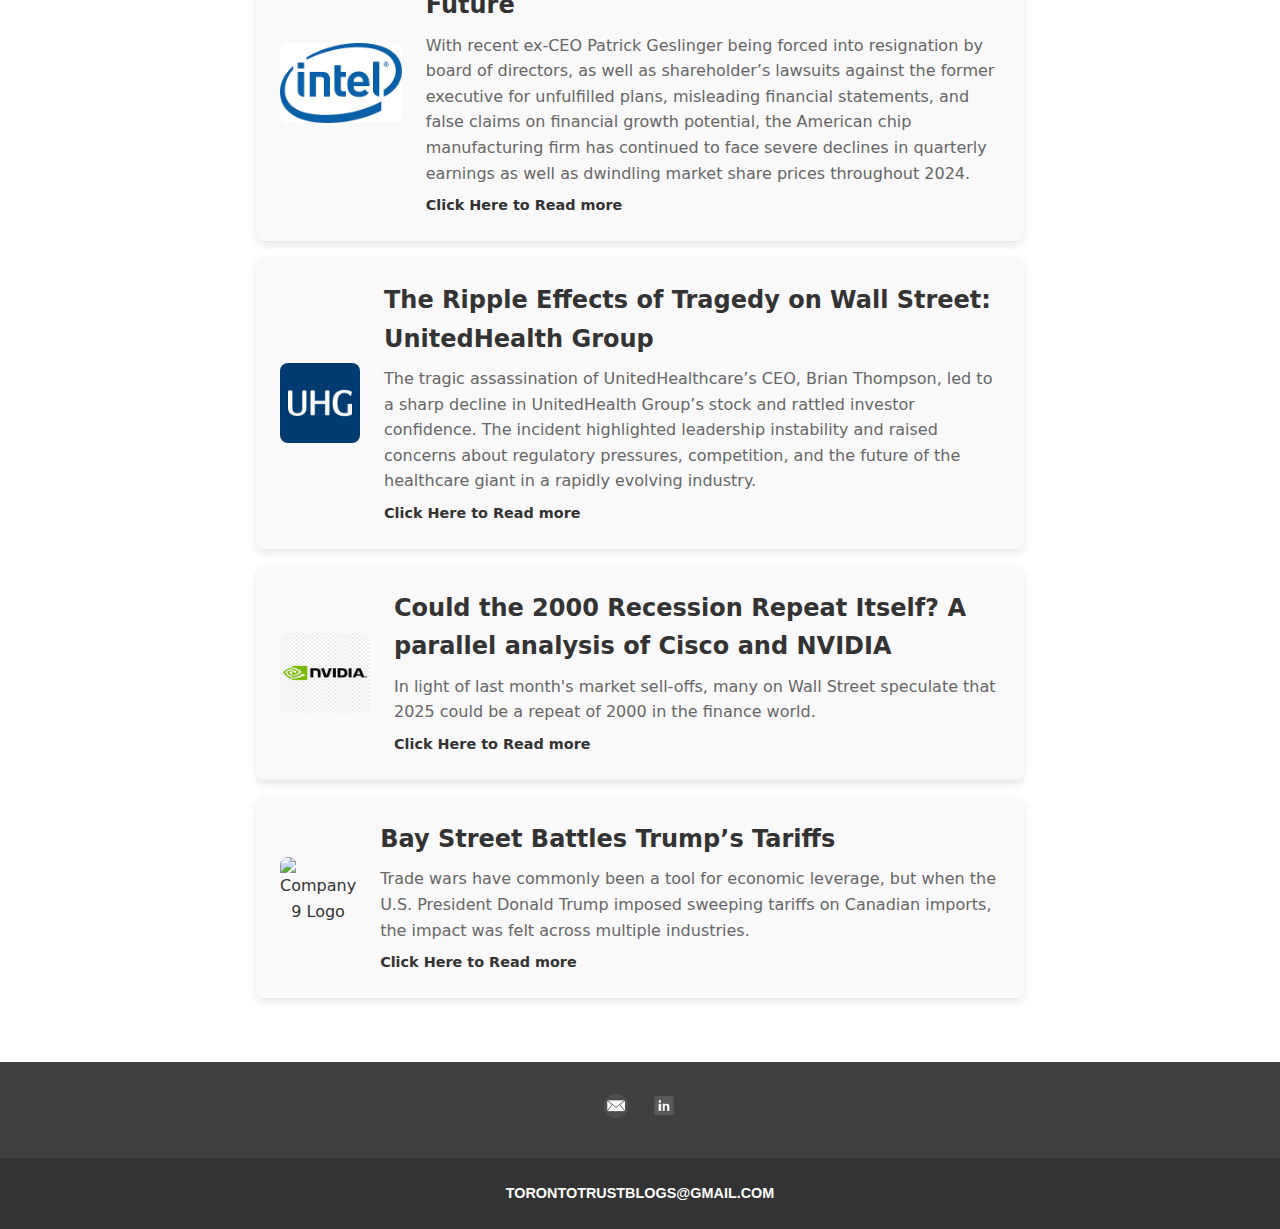
==== commit 64f0490e: "Update index.html" ====
--- a/index.html
+++ b/index.html
@@ -127,6 +127,16 @@
       </div>
     </div>
 
+        <!-- Blog Preview 9 -->
+        <div class="blog-preview">
+          <img src="post_9_images/post9_4.jpeg" alt="Company 9 Logo" class="blog-logo">
+          <div class="blog-content">
+            <h3 class="blog-title">Bay Street Battles Trump’s Tariffs</h3>
+            <p class="blog-snippet">Trade wars have commonly been a tool for economic leverage, but when the U.S. President Donald Trump imposed sweeping tariffs on Canadian imports, the impact was felt across multiple industries.</p>
+            <a href="full-blog-post9.html" class="read-more">Click Here to Read more</a>
+          </div>
+        </div>
+
     
 
     
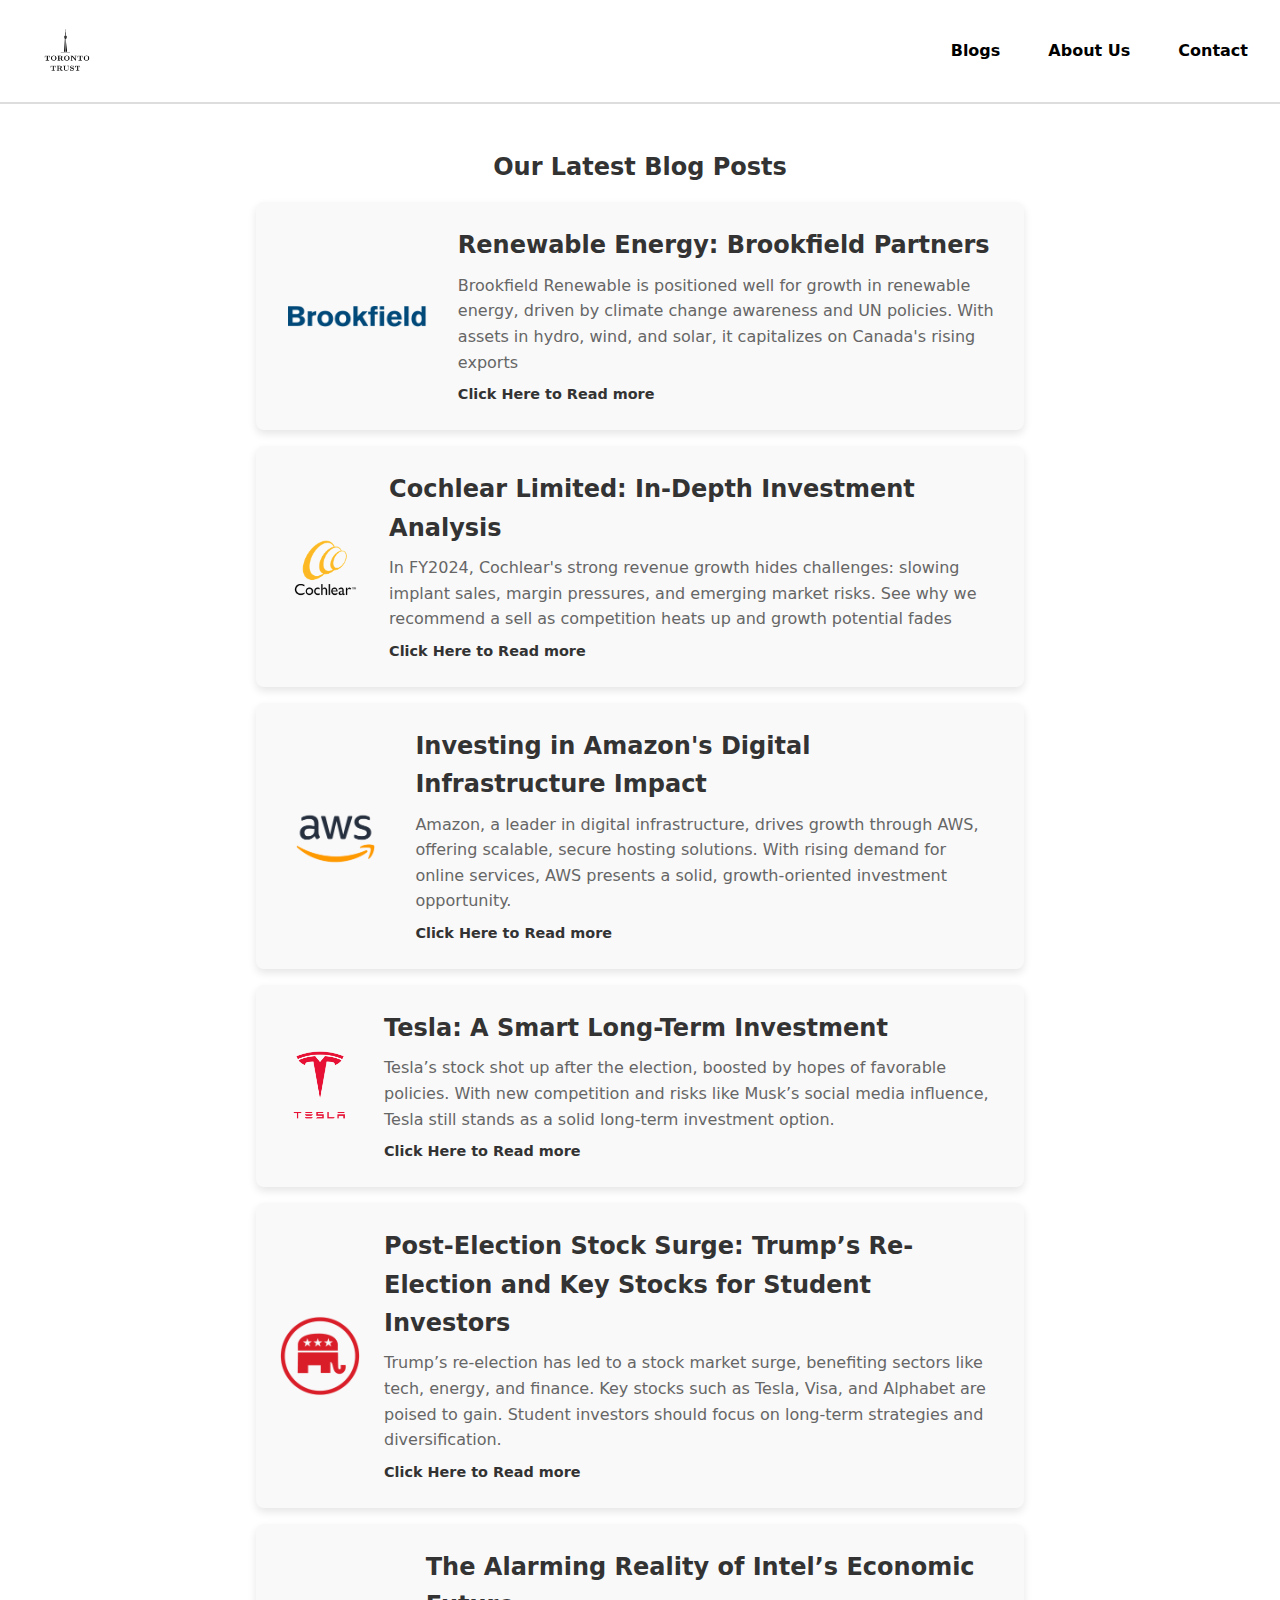
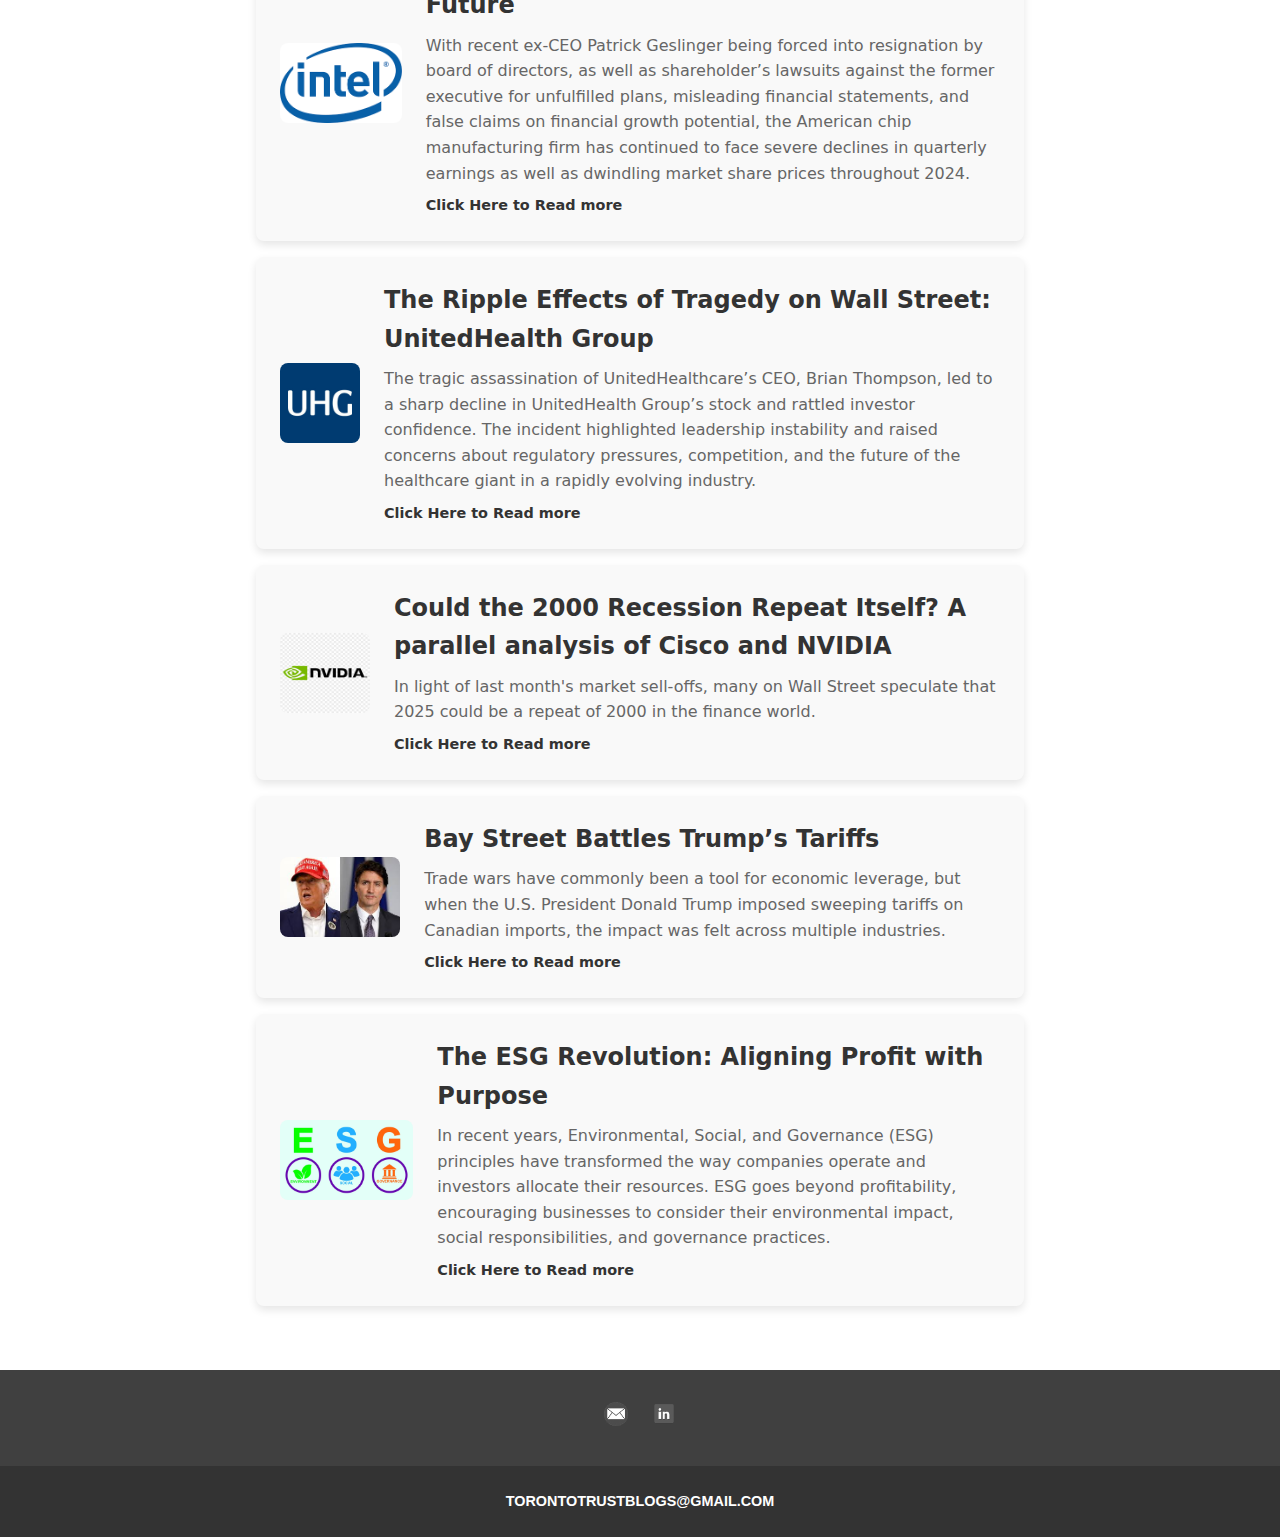
==== commit 67a6c7b1: "Update index.html" ====
--- a/index.html
+++ b/index.html
@@ -137,6 +137,15 @@
           </div>
         </div>
 
+     <!-- Blog Preview 10 -->
+     <div class="blog-preview">
+      <img src="post_10_images/post10_4.webp" alt="Company 10 Logo" class="blog-logo">
+      <div class="blog-content">
+        <h3 class="blog-title">The ESG Revolution: Aligning Profit with Purpose</h3>
+        <p class="blog-snippet">In recent years, Environmental, Social, and Governance (ESG) principles have transformed the way companies operate and investors allocate their resources. ESG goes beyond profitability, encouraging businesses to consider their environmental impact, social responsibilities, and governance practices.</p>
+        <a href="full-blog-post10.html" class="read-more">Click Here to Read more</a>
+      </div>
+    </div>
     
 
     
